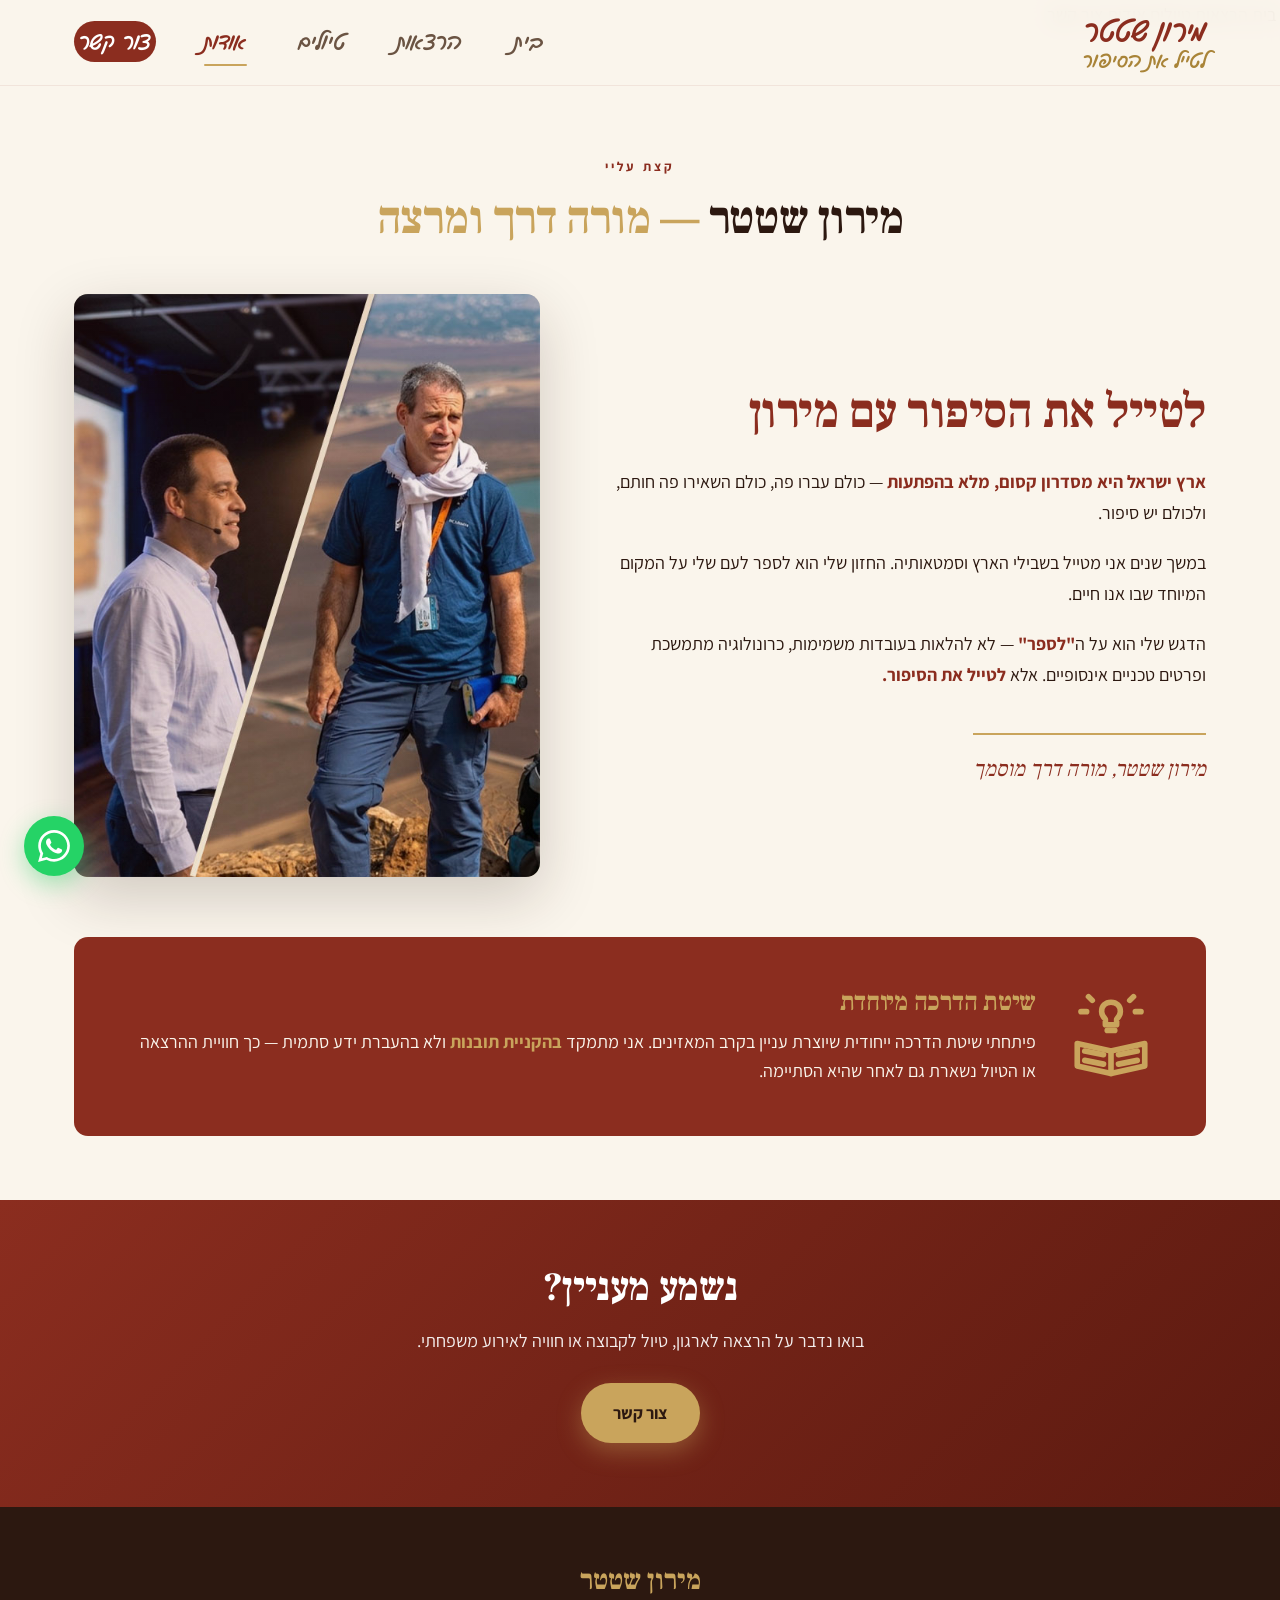
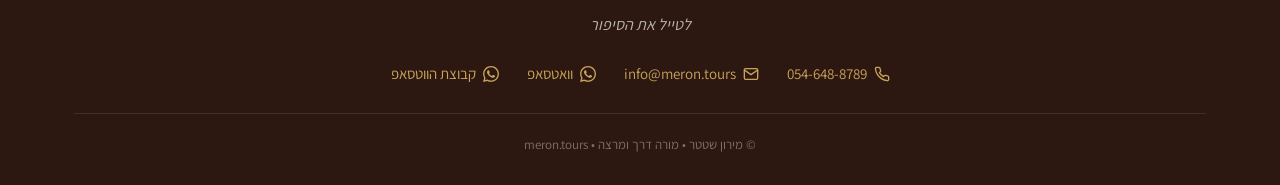
==== about.html @ 133c21ae "Release v2.0: add all new pages, assets and images New pages: about, lectures, tours (index + 5 cate" ====
<!doctype html>
<html lang="he" dir="rtl">
<head>
<meta charset="utf-8">
<meta name="viewport" content="width=device-width, initial-scale=1, viewport-fit=cover">
<meta name="description" content="מירון שטטר - מורה דרך מוסמך ומרצה. החזון: לטייל את הסיפור. הדגש על תובנות שנשארות איתכם הרבה אחרי שההרצאה או הטיול הסתיימו.">
<meta name="theme-color" content="#8B2D1F">
<link rel="icon" type="image/svg+xml" href="/images/favicon.svg">
<link rel="icon" type="image/png" sizes="96x96" href="/images/favicon-96x96.png">
<link rel="shortcut icon" href="/images/favicon.ico">
<title>אודות | מירון שטטר — לטייל את הסיפור</title>

<meta property="og:title" content="אודות מירון שטטר | מורה דרך ומרצה">
<meta property="og:description" content="מורה דרך מוסמך, מרצה ומספר סיפורים. שיטת הדרכה ייחודית שמתמקדת בתובנות ולא בהעברת ידע סתמית.">
<meta property="og:type" content="profile">
<meta property="og:url" content="https://meron.tours/about.html">
<meta property="og:image" content="https://meron.tours/images/hero-stage.jpg">
<meta property="og:locale" content="he_IL">

<link rel="preconnect" href="https://fonts.googleapis.com">
<link rel="preconnect" href="https://fonts.gstatic.com" crossorigin>
<link href="https://fonts.googleapis.com/css2?family=Assistant:wght@300;400;600;700;800&family=Frank+Ruhl+Libre:wght@400;500;700;900&display=swap" rel="stylesheet">
<link rel="stylesheet" href="/assets/site.css">
</head>
<body>

<header class="site-header">
  <div class="container">
    <a href="/index.html" class="brand">
      מירון שטטר
      <small>לטייל את הסיפור</small>
    </a>
    <nav class="main-nav" aria-label="ראשי">
      <ul>
        <li><a href="/index.html">בית</a></li>
        <li><a href="/lectures.html">הרצאות</a></li>
        <li><a href="/tours.html">טיולים</a></li>
        <li><a href="/about.html" class="active">אודות</a></li>
        <li><a href="index.html#contact" class="nav-cta">צור קשר</a></li>
      </ul>
    </nav>
    <button class="mobile-toggle" aria-label="תפריט" onclick="openMobileNav()">
      <svg viewBox="0 0 24 24" fill="none" stroke="currentColor" stroke-width="2.5"><path d="M3 6h18M3 12h18M3 18h18"/></svg>
    </button>
  </div>
</header>

<div class="mobile-nav" id="mobileNav">
  <button class="close-x" aria-label="סגור" onclick="closeMobileNav()">
    <svg viewBox="0 0 24 24" fill="none" stroke="currentColor" stroke-width="2.5"><path d="M6 6l12 12M18 6L6 18"/></svg>
  </button>
  <a href="/index.html" onclick="closeMobileNav()">בית</a>
  <a href="/lectures.html" onclick="closeMobileNav()">הרצאות</a>
  <a href="/tours.html" onclick="closeMobileNav()">טיולים</a>
  <a href="/about.html" class="active" onclick="closeMobileNav()">אודות</a>
  <a href="index.html#contact" onclick="closeMobileNav()">צור קשר</a>
</div>

<!-- Short hero -->
<!-- About -->
<section class="section about" style="padding-top:120px;">
  <div class="container">
    <div class="section-head reveal" style="margin-bottom:48px;">
      <span class="label">קצת עליי</span>
      <h1 style="font-size:clamp(30px,4.5vw,46px); margin:0;">מירון שטטר <span style="color:var(--gold);">— מורה דרך ומרצה</span></h1>
    </div>
    <div class="about-grid">
      <div class="about-content reveal">
        <h2>לטייל את הסיפור עם מירון</h2>
        <p>
          <strong>ארץ ישראל היא מסדרון קסום, מלא בהפתעות</strong> — כולם עברו פה, כולם השאירו פה חותם, ולכולם יש סיפור.
        </p>
        <p>
          במשך שנים אני מטייל בשבילי הארץ וסמטאותיה. החזון שלי הוא לספר לעם שלי על המקום המיוחד שבו אנו חיים.
        </p>
        <p>
          הדגש שלי הוא על ה<strong>"לספר"</strong> — לא להלאות בעובדות משמימות, כרונולוגיה מתמשכת ופרטים טכניים אינסופיים. אלא <strong>לטייל את הסיפור.</strong>
        </p>
        <span class="signature">מירון שטטר, מורה דרך מוסמך</span>
      </div>

      <div class="about-image-wrap reveal">
        <img src="/images/portrait.jpg" alt="מירון שטטר - מורה דרך מוסמך" loading="lazy">
      </div>
    </div>

    <div class="about-method reveal">
      <div class="num">
        <svg viewBox="0 0 24 24" width="90" height="90" fill="none" stroke="currentColor" stroke-width="1.5" stroke-linecap="round" stroke-linejoin="round">
          <path d="M12 3 C 10.5 3, 9.5 4, 9.5 5.5 C 9.5 6.5, 10 7, 10.5 7.5 L 10.5 9 L 13.5 9 L 13.5 7.5 C 14 7, 14.5 6.5, 14.5 5.5 C 14.5 4, 13.5 3, 12 3 z"/>
          <line x1="11" y1="10.5" x2="13" y2="10.5"/>
          <line x1="6" y1="1.5" x2="7" y2="2.5"/>
          <line x1="18" y1="1.5" x2="17" y2="2.5"/>
          <line x1="4" y1="5.5" x2="5.5" y2="5.5"/>
          <line x1="20" y1="5.5" x2="18.5" y2="5.5"/>
          <path d="M3 14 L12 16 L21 14 L21 20 L12 22 L3 20 z"/>
          <path d="M12 16 L12 22"/>
          <line x1="5" y1="16" x2="10" y2="17"/>
          <line x1="5" y1="18.5" x2="10" y2="19.5"/>
          <line x1="14" y1="17" x2="19" y2="16"/>
          <line x1="14" y1="19.5" x2="19" y2="18.5"/>
        </svg>
      </div>
      <div>
        <h3>שיטת הדרכה מיוחדת</h3>
        <p>פיתחתי שיטת הדרכה ייחודית שיוצרת עניין בקרב המאזינים. אני מתמקד <strong style="color: var(--gold);">בהקניית תובנות</strong> ולא בהעברת ידע סתמית — כך חוויית ההרצאה או הטיול נשארת גם לאחר שהיא הסתיימה.</p>
      </div>
    </div>
  </div>
</section>

<!-- CTA band -->
<section class="cat-cta-band">
  <div class="container">
    <h2>נשמע מעניין?</h2>
    <p>בואו נדבר על הרצאה לארגון, טיול לקבוצה או חוויה לאירוע משפחתי.</p>
    <a href="index.html#contact" class="btn btn-primary">צור קשר</a>
  </div>
</section>

<footer class="site-footer">
  <div class="container">
    <div class="footer-brand">מירון שטטר</div>
    <div class="footer-tagline">לטייל את הסיפור</div>
    <div class="footer-contact-row">
      <a href="tel:+972546488789"><svg viewBox="0 0 24 24" fill="none" stroke="currentColor" stroke-width="2" stroke-linecap="round" stroke-linejoin="round"><path d="M22 16.92v3a2 2 0 0 1-2.18 2 19.79 19.79 0 0 1-8.63-3.07 19.5 19.5 0 0 1-6-6 19.79 19.79 0 0 1-3.07-8.67A2 2 0 0 1 4.11 2h3a2 2 0 0 1 2 1.72 12.84 12.84 0 0 0 .7 2.81 2 2 0 0 1-.45 2.11L8.09 9.91a16 16 0 0 0 6 6l1.27-1.27a2 2 0 0 1 2.11-.45 12.84 12.84 0 0 0 2.81.7A2 2 0 0 1 22 16.92z"/></svg>054-648-8789</a>
      <a href="mailto:info@meron.tours"><svg viewBox="0 0 24 24" fill="none" stroke="currentColor" stroke-width="2" stroke-linecap="round" stroke-linejoin="round"><path d="M4 4h16c1.1 0 2 .9 2 2v12c0 1.1-.9 2-2 2H4c-1.1 0-2-.9-2-2V6c0-1.1.9-2 2-2z"/><path d="M22 6l-10 7L2 6"/></svg>info@meron.tours</a>
      <a href="https://wa.me/972546488789" target="_blank" rel="noopener"><svg viewBox="0 0 24 24" fill="currentColor"><path d="M.057 24l1.687-6.163c-1.041-1.804-1.588-3.849-1.587-5.946.003-6.556 5.338-11.891 11.893-11.891 3.181.001 6.167 1.24 8.413 3.488 2.245 2.248 3.481 5.236 3.48 8.414-.003 6.557-5.338 11.892-11.893 11.892-1.99-.001-3.951-.5-5.688-1.448L.057 24zm6.597-3.807c1.676.995 3.276 1.591 5.392 1.592 5.448 0 9.886-4.434 9.889-9.885.002-5.462-4.415-9.89-9.881-9.892-5.452 0-9.887 4.434-9.889 9.884-.001 2.225.651 3.891 1.746 5.634l-.999 3.648 3.742-.981zm11.387-5.464c-.074-.124-.272-.198-.57-.347-.297-.149-1.758-.868-2.031-.967-.272-.099-.47-.149-.669.149-.198.297-.768.967-.941 1.165-.173.198-.347.223-.644.074-.297-.149-1.255-.462-2.39-1.475-.883-.788-1.48-1.761-1.653-2.059-.173-.297-.018-.458.13-.606.134-.133.297-.347.446-.521.151-.172.2-.296.3-.495.099-.198.05-.372-.025-.521-.075-.148-.669-1.611-.916-2.206-.242-.579-.487-.501-.669-.51l-.57-.01c-.198 0-.52.074-.792.372s-1.04 1.016-1.04 2.479 1.065 2.876 1.213 3.074c.149.198 2.095 3.2 5.076 4.487.709.306 1.263.489 1.694.626.712.226 1.36.194 1.872.118.571-.085 1.758-.719 2.006-1.413.248-.695.248-1.29.173-1.414z"/></svg>וואטסאפ</a>
      <a href="https://chat.whatsapp.com/Le1DZuD92veIudZApJD2sp" target="_blank" rel="noopener"><svg viewBox="0 0 24 24" fill="currentColor"><path d="M.057 24l1.687-6.163c-1.041-1.804-1.588-3.849-1.587-5.946.003-6.556 5.338-11.891 11.893-11.891 3.181.001 6.167 1.24 8.413 3.488 2.245 2.248 3.481 5.236 3.48 8.414-.003 6.557-5.338 11.892-11.893 11.892-1.99-.001-3.951-.5-5.688-1.448L.057 24zm6.597-3.807c1.676.995 3.276 1.591 5.392 1.592 5.448 0 9.886-4.434 9.889-9.885.002-5.462-4.415-9.89-9.881-9.892-5.452 0-9.887 4.434-9.889 9.884-.001 2.225.651 3.891 1.746 5.634l-.999 3.648 3.742-.981zm11.387-5.464c-.074-.124-.272-.198-.57-.347-.297-.149-1.758-.868-2.031-.967-.272-.099-.47-.149-.669.149-.198.297-.768.967-.941 1.165-.173.198-.347.223-.644.074-.297-.149-1.255-.462-2.39-1.475-.883-.788-1.48-1.761-1.653-2.059-.173-.297-.018-.458.13-.606.134-.133.297-.347.446-.521.151-.172.2-.296.3-.495.099-.198.05-.372-.025-.521-.075-.148-.669-1.611-.916-2.206-.242-.579-.487-.501-.669-.51l-.57-.01c-.198 0-.52.074-.792.372s-1.04 1.016-1.04 2.479 1.065 2.876 1.213 3.074c.149.198 2.095 3.2 5.076 4.487.709.306 1.263.489 1.694.626.712.226 1.36.194 1.872.118.571-.085 1.758-.719 2.006-1.413.248-.695.248-1.29.173-1.414z"/></svg>קבוצת הווטסאפ</a>
    </div>
    <div class="footer-copy">
      © מירון שטטר • מורה דרך ומרצה • meron.tours
    </div>
  </div>
</footer>

<a href="https://wa.me/972546488789?text=%D7%94%D7%99%D7%99%20%D7%9E%D7%99%D7%A8%D7%95%D7%9F" class="whatsapp-float" target="_blank" rel="noopener" aria-label="פתח וואטסאפ">
  <svg viewBox="0 0 24 24"><path d="M.057 24l1.687-6.163c-1.041-1.804-1.588-3.849-1.587-5.946.003-6.556 5.338-11.891 11.893-11.891 3.181.001 6.167 1.24 8.413 3.488 2.245 2.248 3.481 5.236 3.48 8.414-.003 6.557-5.338 11.892-11.893 11.892-1.99-.001-3.951-.5-5.688-1.448L.057 24zm6.597-3.807c1.676.995 3.276 1.591 5.392 1.592 5.448 0 9.886-4.434 9.889-9.885.002-5.462-4.415-9.89-9.881-9.892-5.452 0-9.887 4.434-9.889 9.884-.001 2.225.651 3.891 1.746 5.634l-.999 3.648 3.742-.981zm11.387-5.464c-.074-.124-.272-.198-.57-.347-.297-.149-1.758-.868-2.031-.967-.272-.099-.47-.149-.669.149-.198.297-.768.967-.941 1.165-.173.198-.347.223-.644.074-.297-.149-1.255-.462-2.39-1.475-.883-.788-1.48-1.761-1.653-2.059-.173-.297-.018-.458.13-.606.134-.133.297-.347.446-.521.151-.172.2-.296.3-.495.099-.198.05-.372-.025-.521-.075-.148-.669-1.611-.916-2.206-.242-.579-.487-.501-.669-.51l-.57-.01c-.198 0-.52.074-.792.372s-1.04 1.016-1.04 2.479 1.065 2.876 1.213 3.074c.149.198 2.095 3.2 5.076 4.487.709.306 1.263.489 1.694.626.712.226 1.36.194 1.872.118.571-.085 1.758-.719 2.006-1.413.248-.695.248-1.29.173-1.414z"/></svg>
</a>

<script src="/assets/site.js"></script>
</body>
</html>
---- assets/site.css ----
/* ============================================================
   Meron Tours — Shared site styles
   ============================================================ */

@font-face {
  font-family: 'Gveret Levin AlefAlefAlef';
  font-style: normal;
  font-weight: 400;
  font-display: swap;
  src: url('/fonts/gveret-levin-hebrew.woff2') format('woff2');
  unicode-range: U+0307-0308, U+0590-05FF, U+200C-2010, U+20AA, U+25CC, U+FB1D-FB4F;
}
@font-face {
  font-family: 'Gveret Levin AlefAlefAlef';
  font-style: normal;
  font-weight: 400;
  font-display: swap;
  src: url('/fonts/gveret-levin-latin.woff2') format('woff2');
  unicode-range: U+0000-00FF, U+0131, U+0152-0153, U+02BB-02BC, U+02C6, U+02DA, U+02DC, U+0304, U+0308, U+0329, U+2000-206F, U+20AC, U+2122, U+2191, U+2193, U+2212, U+2215, U+FEFF, U+FFFD;
}

/* ---------- Reset & Base ---------- */
*,*::before,*::after { box-sizing: border-box; margin: 0; padding: 0; }
html { scroll-behavior: smooth; -webkit-text-size-adjust: 100%; }
img { max-width: 100%; height: auto; display: block; }
button { font: inherit; cursor: pointer; border: none; background: none; }
a { color: inherit; text-decoration: none; }

:root {
  --cream: #FAF5EC;
  --cream-2: #F2E9D4;
  --parchment: #E8DCC0;
  --wine: #8B2D1F;
  --wine-dark: #5C1A10;
  --gold: #C9A45C;
  --gold-dark: #A98438;
  --ink: #2C1810;
  --ink-soft: #6B5443;
  --sage: #6B7E5A;
  --shadow-sm: 0 2px 10px rgba(44, 24, 16, 0.08);
  --shadow-md: 0 8px 30px rgba(44, 24, 16, 0.12);
  --shadow-lg: 0 20px 60px rgba(44, 24, 16, 0.20);
  --radius: 14px;
  --radius-sm: 8px;
  --container: 1180px;
}

body {
  font-family: 'Assistant', -apple-system, BlinkMacSystemFont, 'Segoe UI', sans-serif;
  font-size: 18px;
  line-height: 1.65;
  color: var(--ink);
  background: var(--cream);
  font-weight: 400;
  overflow-x: hidden;
}

h1, h2, h3, h4 {
  font-family: 'Frank Ruhl Libre', Georgia, serif;
  line-height: 1.2;
  color: var(--ink);
  font-weight: 700;
  letter-spacing: -0.01em;
}

.container { max-width: var(--container); margin: 0 auto; padding: 0 24px; }

/* ---------- Header / Nav ---------- */
header.site-header {
  position: fixed; top: 0; right: 0; left: 0; z-index: 100;
  background: rgba(250, 245, 236, 0.92);
  backdrop-filter: blur(10px);
  -webkit-backdrop-filter: blur(10px);
  border-bottom: 1px solid rgba(139, 45, 31, 0.08);
  transition: padding 0.25s ease;
}
header.site-header .container {
  display: flex; align-items: center; justify-content: space-between;
  padding-top: 14px; padding-bottom: 14px;
}
.brand {
  font-family: 'Gveret Levin AlefAlefAlef', 'Frank Ruhl Libre', serif;
  font-weight: 400;
  font-size: 30px;
  color: var(--wine);
  letter-spacing: 0;
  line-height: 1.1;
}
.brand small {
  display: block;
  font-family: 'Gveret Levin AlefAlefAlef', 'Assistant', sans-serif;
  font-size: 20px; font-weight: 400; color: var(--gold-dark);
  letter-spacing: 0.02em; margin-top: 2px;
}
nav.main-nav ul { list-style: none; display: flex; gap: 44px; align-items: center; }
nav.main-nav a {
  font-family: 'Gveret Levin AlefAlefAlef', 'Frank Ruhl Libre', serif;
  font-size: 22px;
  font-weight: 400;
  color: var(--ink-soft);
  transition: color 0.2s;
  position: relative;
  padding: 6px 4px;
  letter-spacing: 0.01em;
}
nav.main-nav a:hover { color: var(--wine); }
nav.main-nav a.active {
  color: var(--wine);
}
nav.main-nav a.active::after {
  content: '';
  position: absolute;
  bottom: -4px; right: 4px; left: 4px;
  height: 2px;
  background: var(--gold);
  border-radius: 2px;
}
.nav-cta {
  background: var(--wine); color: #fff !important;
  padding: 12px 32px; border-radius: 100px;
  font-size: 18px;
  font-family: 'Gveret Levin AlefAlefAlef', 'Frank Ruhl Libre', serif;
  font-weight: 400;
  transition: background 0.2s, transform 0.2s;
}
.nav-cta:hover { background: var(--wine-dark); transform: translateY(-1px); }
.nav-cta::after { display: none !important; }
.mobile-toggle { display: none; }

/* ---------- Hero ---------- */
.hero {
  position: relative;
  min-height: 100vh;
  display: flex; align-items: center;
  padding: 120px 0 60px;
  background:
    linear-gradient(135deg, rgba(44, 24, 16, 0.85) 0%, rgba(139, 45, 31, 0.65) 100%),
    url('/images/hero-stage.jpg') center/cover no-repeat;
  color: #fff;
  overflow: hidden;
}
.hero.hero-short { min-height: 60vh; padding: 140px 0 70px; }
.hero.hero-medium { min-height: 72vh; padding: 130px 0 60px; }
.hero::after {
  content: '';
  position: absolute; inset: 0;
  background: linear-gradient(to top, var(--cream) 0%, transparent 18%);
  pointer-events: none;
}
.hero .container { position: relative; z-index: 2; max-width: 920px; }
.hero .eyebrow {
  display: inline-block;
  font-size: 14px; font-weight: 600;
  letter-spacing: 0.18em; text-transform: none;
  color: var(--gold);
  padding: 8px 18px;
  border: 1px solid rgba(201, 164, 92, 0.5);
  border-radius: 100px;
  margin-bottom: 28px;
  background: rgba(0, 0, 0, 0.2);
}
.hero h1 {
  font-size: clamp(36px, 6vw, 68px);
  color: #fff;
  margin-bottom: 24px;
  line-height: 1.05;
  text-shadow: 0 2px 30px rgba(0, 0, 0, 0.3);
}
.hero h1 .accent { color: var(--gold); display: block; font-style: italic; font-weight: 500; }
.hero .lead {
  font-size: clamp(18px, 2vw, 22px);
  font-weight: 400; max-width: 720px;
  margin-bottom: 36px; color: rgba(255, 255, 255, 0.92);
  line-height: 1.55;
}
.hero-ctas { display: flex; gap: 14px; flex-wrap: wrap; }

/* ---------- Buttons ---------- */
.btn {
  display: inline-flex; align-items: center; gap: 10px;
  padding: 16px 32px; border-radius: 100px;
  font-size: 17px; font-weight: 700;
  transition: transform 0.2s, box-shadow 0.2s, background 0.2s;
  cursor: pointer; white-space: nowrap;
}
.btn-primary {
  background: var(--gold); color: var(--ink);
  box-shadow: 0 8px 24px rgba(201, 164, 92, 0.4);
}
.btn-primary:hover { background: #d4af66; transform: translateY(-2px); box-shadow: 0 12px 30px rgba(201, 164, 92, 0.55); }
.btn-whatsapp {
  background: #25D366; color: #fff;
  box-shadow: 0 8px 24px rgba(37, 211, 102, 0.35);
}
.btn-whatsapp:hover { background: #1FAB50; transform: translateY(-2px); }
.btn-ghost {
  background: transparent; color: #fff; border: 1.5px solid rgba(255, 255, 255, 0.5);
}
.btn-ghost:hover { background: rgba(255, 255, 255, 0.1); border-color: #fff; }
.btn-dark { background: var(--wine); color: #fff; }
.btn-dark:hover { background: var(--wine-dark); transform: translateY(-2px); }
.btn svg { width: 22px; height: 22px; }

/* ---------- Motto strip ---------- */
.motto {
  background: var(--ink);
  color: var(--cream);
  padding: 70px 0;
  text-align: center;
  position: relative;
}
.motto-quote {
  position: relative;
  display: inline-block;
  max-width: 800px;
  padding: 0 40px;
}
.motto-quote::before, .motto-quote::after {
  content: '״';
  position: absolute;
  font-family: 'Frank Ruhl Libre', serif;
  color: var(--gold);
  font-size: clamp(48px, 6vw, 78px);
  line-height: 1;
  opacity: 0.55;
}
.motto-quote::before { top: -18px; right: -4px; }
.motto-quote::after  { bottom: -32px; left: -4px; }
.motto p {
  font-family: 'Gveret Levin AlefAlefAlef', 'Frank Ruhl Libre', serif;
  font-size: clamp(26px, 3.5vw, 42px);
  font-weight: 400; font-style: normal;
  letter-spacing: 0.01em;
  line-height: 1.45;
  margin: 0;
}
.motto p strong { color: var(--gold); font-weight: 400; }

/* ---------- Section base ---------- */
.section { padding: 64px 0; position: relative; }
.section-head { text-align: center; margin-bottom: 40px; max-width: 760px; margin-inline: auto; }
.section-head .label {
  font-size: 13px; font-weight: 700; letter-spacing: 0.25em;
  color: var(--wine); margin-bottom: 14px; display: inline-block;
}
.section-head h2 {
  font-size: clamp(32px, 4.5vw, 52px);
  margin-bottom: 18px;
}
.section-head p {
  font-size: 19px; color: var(--ink-soft);
  line-height: 1.6;
}

/* ---------- Service entry cards (home page) ---------- */
.service-entries { background: linear-gradient(180deg, var(--cream) 0%, var(--cream-2) 100%); }
.service-grid {
  display: grid; grid-template-columns: repeat(2, 1fr); gap: 32px;
}
.service-card {
  background: #fff;
  border-radius: var(--radius);
  box-shadow: var(--shadow-md);
  border: 1px solid rgba(201, 164, 92, 0.25);
  overflow: hidden;
  display: flex; flex-direction: column;
  transition: transform 0.25s, box-shadow 0.25s;
  position: relative;
}
.service-card:hover { transform: translateY(-4px); box-shadow: var(--shadow-lg); }
.service-card .service-image {
  height: 240px;
  background-size: cover;
  background-position: center;
  position: relative;
}
.service-card .service-image::after {
  content: '';
  position: absolute; inset: 0;
  background: linear-gradient(to top, rgba(44, 24, 16, 0.55) 0%, transparent 50%);
}
.service-card .service-image .service-tag {
  position: absolute; top: 18px; right: 18px;
  background: var(--wine); color: var(--gold);
  font-size: 12px; font-weight: 700; letter-spacing: 0.2em;
  padding: 7px 16px; border-radius: 100px;
  z-index: 1;
}
.service-card .service-body {
  padding: 32px;
  display: flex; flex-direction: column;
  flex-grow: 1;
}
.service-card h3 {
  font-size: 30px;
  color: var(--wine);
  margin-bottom: 12px;
}
.service-card .service-desc {
  font-size: 17px;
  color: var(--ink-soft);
  line-height: 1.6;
  margin-bottom: 22px;
  flex-grow: 1;
}
.service-card .service-features {
  list-style: none;
  margin-bottom: 28px;
  padding: 0;
}
.service-card .service-features li {
  font-size: 15px;
  color: var(--ink);
  padding: 6px 0 6px 0;
  padding-inline-start: 24px;
  position: relative;
}
.service-card .service-features li::before {
  content: '';
  position: absolute; right: 0; top: 14px;
  width: 8px; height: 8px;
  background: var(--gold);
  border-radius: 50%;
}
.service-card .service-cta {
  align-self: flex-start;
}

/* ---------- Clients logos (auto-scrolling marquee) ---------- */
.clients { background: var(--cream); }
.clients .section-head h2 { font-size: clamp(26px, 3.5vw, 38px); }
.clients-marquee {
  position: relative;
  overflow: hidden;
  width: 100%;
  direction: ltr; /* force LTR so the track is left-aligned; translateX(-33%) works correctly in all browsers */
  /* Soft fade at both edges */
  -webkit-mask-image: linear-gradient(to right, transparent 0%, #000 8%, #000 92%, transparent 100%);
          mask-image: linear-gradient(to right, transparent 0%, #000 8%, #000 92%, transparent 100%);
}
.clients-track {
  display: flex;
  width: max-content;
  animation: clients-scroll 50s linear infinite;
  will-change: transform;
}
.clients-marquee:hover .clients-track {
  animation-play-state: paused;
}
.clients-track .client {
  flex: 0 0 auto;
  width: 180px;
  height: 100px;
  margin-inline-end: 28px;  /* margin instead of flex gap = exact 50% loop */
  background: #fff;
  border-radius: var(--radius-sm);
  border: 1px solid rgba(201, 164, 92, 0.15);
  display: flex; align-items: center; justify-content: center;
  padding: 18px 22px;
  transition: transform 0.2s, box-shadow 0.2s;
}
.clients-track .client:hover {
  transform: translateY(-2px);
  box-shadow: var(--shadow-sm);
}
.clients-track .client img {
  height: 56px;          /* explicit height — some SVGs have no intrinsic dimensions */
  width: auto;
  max-width: 100%;
  object-fit: contain;
  filter: grayscale(0.6) opacity(0.85);
  transition: filter 0.2s;
}
.clients-track .client:hover img {
  filter: grayscale(0) opacity(1);
}
@keyframes clients-scroll {
  from { transform: translateX(0); }
  to   { transform: translateX(-50%); }
}

/* ---------- Category Hub (tours.html) ---------- */
.category-grid {
  display: grid;
  grid-template-columns: repeat(auto-fit, minmax(260px, 1fr));
  gap: 24px;
}
.category-card {
  background: #fff;
  border-radius: var(--radius);
  padding: 32px 28px;
  border: 1px solid rgba(139, 45, 31, 0.1);
  box-shadow: var(--shadow-sm);
  transition: transform 0.25s, box-shadow 0.25s;
  position: relative;
  display: flex; flex-direction: column;
  overflow: hidden;
}

/* Featured ribbon (for the "מיוחדים" card) */
.category-card.is-featured {
  border-color: rgba(201, 164, 92, 0.4);
}
.category-card.is-featured::after {
  content: 'המיוחדים';
  position: absolute;
  top: 18px;
  /* In RTL, "left" in CSS is the leading edge — the visual right side */
  left: -42px;
  transform: rotate(-45deg);
  transform-origin: center;
  width: 160px;
  background: linear-gradient(135deg, var(--gold) 0%, var(--gold-dark) 100%);
  color: var(--ink);
  text-align: center;
  font-size: 13px;
  font-weight: 800;
  letter-spacing: 0.08em;
  padding: 6px 0;
  box-shadow: 0 2px 6px rgba(44, 24, 16, 0.18);
  pointer-events: none;
  z-index: 2;
}
.category-card:hover { transform: translateY(-4px); box-shadow: var(--shadow-md); }
.category-card::before {
  content: ''; position: absolute; top: 0; right: 0;
  width: 6px; height: 100%;
  background: var(--gold);
}
.category-card .icon-circle {
  width: 64px; height: 64px;
  border-radius: 50%;
  background: linear-gradient(135deg, var(--wine), var(--wine-dark));
  display: flex; align-items: center; justify-content: center;
  margin-bottom: 22px;
  color: var(--gold);
}
.category-card .icon-circle svg {
  width: 32px; height: 32px;
  stroke: currentColor; fill: none;
  stroke-width: 1.8;
  stroke-linecap: round; stroke-linejoin: round;
}
.category-card h3 {
  font-size: 24px;
  color: var(--wine);
  margin-bottom: 10px;
}
.category-card p {
  font-size: 16px;
  color: var(--ink-soft);
  line-height: 1.6;
  margin-bottom: 18px;
  flex-grow: 1;
}
.category-card .card-link {
  font-size: 15px;
  font-weight: 700;
  color: var(--wine);
  display: inline-flex; align-items: center; gap: 6px;
}
.category-card .card-link::after {
  content: '←';
  transition: transform 0.2s;
}
.category-card:hover .card-link::after {
  transform: translateX(-4px);
}

/* ---------- Featured Lecture (Megilot) ---------- */
.featured-lecture {
  background: linear-gradient(180deg, var(--cream) 0%, var(--cream-2) 100%);
  position: relative;
}
.featured-lecture::before {
  content: ''; position: absolute; top: 0; right: 0; left: 0;
  height: 1px; background: linear-gradient(90deg, transparent, var(--gold), transparent);
}
.lecture-card {
  background: #fff;
  border-radius: var(--radius);
  box-shadow: var(--shadow-md);
  overflow: hidden;
  border: 1px solid rgba(201, 164, 92, 0.25);
}
.lecture-header {
  padding: 50px 50px 30px;
  border-bottom: 1px solid var(--parchment);
  position: relative;
}
.lecture-tag {
  display: inline-block;
  background: var(--wine); color: var(--gold);
  font-size: 12px; font-weight: 700; letter-spacing: 0.2em;
  padding: 7px 16px; border-radius: 100px;
  margin-bottom: 22px;
}
.lecture-card h3 {
  font-size: clamp(28px, 4vw, 44px);
  color: var(--wine);
  margin-bottom: 14px;
  line-height: 1.15;
}
.lecture-tagline {
  font-size: 19px; color: var(--ink-soft);
  font-style: italic;
  max-width: 620px;
}
.lecture-body {
  padding: 40px 50px 50px;
  display: grid; grid-template-columns: 1fr 1fr; gap: 50px;
}
.lecture-body h4 {
  font-size: 22px; color: var(--wine); margin-bottom: 14px;
  display: flex; align-items: center; gap: 10px;
}
.lecture-body h4::before {
  content: ''; width: 6px; height: 6px; border-radius: 50%;
  background: var(--gold);
}
.lecture-story p { margin-bottom: 14px; font-size: 17px; line-height: 1.7; }
.lecture-story p strong { color: var(--wine); font-weight: 700; }
.questions-list { list-style: none; }
.questions-list li {
  padding: 14px 0 14px 0; padding-inline-start: 32px;
  position: relative; font-size: 17px; line-height: 1.5;
  border-bottom: 1px dashed var(--parchment);
}
.questions-list li:last-child { border: none; }
.questions-list li::before {
  content: '?';
  position: absolute; right: 0; top: 14px;
  width: 24px; height: 24px;
  background: var(--gold); color: var(--ink);
  border-radius: 50%;
  display: flex; align-items: center; justify-content: center;
  font-weight: 800; font-size: 14px;
}
.lecture-meta {
  background: var(--parchment);
  padding: 30px 50px;
  display: grid; grid-template-columns: repeat(3, 1fr); gap: 30px;
  border-top: 1px solid rgba(201, 164, 92, 0.3);
}
.meta-item { text-align: center; }
.meta-item .icon {
  width: 44px; height: 44px;
  background: var(--wine); border-radius: 50%;
  display: inline-flex; align-items: center; justify-content: center;
  margin-bottom: 10px;
}
.meta-item .icon svg { width: 20px; height: 20px; stroke: var(--gold); fill: none; stroke-width: 2; }
.meta-item .label-sm { font-size: 12px; color: var(--ink-soft); font-weight: 700; letter-spacing: 0.1em; }
.meta-item .value { font-size: 16px; font-weight: 700; color: var(--ink); margin-top: 4px; line-height: 1.3; }
.lecture-cta {
  text-align: center; padding: 40px 50px;
  background: linear-gradient(135deg, var(--wine) 0%, var(--wine-dark) 100%);
  color: #fff;
}
.lecture-cta p { font-size: 20px; margin-bottom: 18px; font-weight: 500; }

/* ---------- Other Lectures ---------- */
.other-lectures { background: var(--cream-2); }
.lectures-grid {
  display: grid; grid-template-columns: repeat(2, 1fr); gap: 28px;
}
.mini-lecture {
  background: #fff; border-radius: var(--radius);
  padding: 36px;
  border: 1px solid rgba(139, 45, 31, 0.1);
  box-shadow: var(--shadow-sm);
  transition: transform 0.25s, box-shadow 0.25s;
  position: relative; overflow: hidden;
}
.mini-lecture:hover { transform: translateY(-4px); box-shadow: var(--shadow-md); }
.mini-lecture::before {
  content: ''; position: absolute; top: 0; right: 0;
  width: 6px; height: 100%;
  background: var(--gold);
}
.mini-lecture .icon-circle {
  width: 58px; height: 58px;
  border-radius: 50%;
  background: linear-gradient(135deg, var(--wine), var(--wine-dark));
  display: flex; align-items: center; justify-content: center;
  margin-bottom: 20px;
  color: var(--gold);
}
.mini-lecture .icon-circle svg {
  width: 30px; height: 30px;
  stroke: currentColor; fill: none;
  stroke-width: 1.8;
  stroke-linecap: round; stroke-linejoin: round;
}
.mini-lecture h3 {
  font-size: 24px; color: var(--wine);
  margin-bottom: 12px;
  line-height: 1.3;
}
.mini-lecture p { font-size: 16px; color: var(--ink-soft); line-height: 1.6; }
.mini-lecture .tag-small {
  display: inline-block; font-size: 12px; font-weight: 700;
  color: var(--sage); margin-top: 16px;
  letter-spacing: 0.05em;
}

/* ---------- About ---------- */
.about {
  background: var(--cream);
  position: relative;
}
.about-grid {
  display: grid; grid-template-columns: 1.3fr 1fr;
  gap: 60px; align-items: center;
}
.about-content h2 {
  font-size: clamp(32px, 4.5vw, 48px);
  margin-bottom: 24px;
  color: var(--wine);
}
.about-content p {
  font-size: 18px; line-height: 1.75;
  margin-bottom: 18px; color: var(--ink);
}
.about-content p strong { color: var(--wine); }
.about-content .signature {
  font-family: 'Frank Ruhl Libre', serif;
  font-style: italic; font-size: 22px;
  color: var(--wine); margin-top: 24px;
  display: inline-block;
  padding-top: 16px; border-top: 2px solid var(--gold);
}
.about-image-wrap {
  position: relative;
  border-radius: var(--radius);
  overflow: hidden;
  box-shadow: var(--shadow-lg);
  aspect-ratio: 4 / 5;
  background: var(--parchment);
}
.about-image-wrap img {
  width: 100%;
  height: 100%;
  object-fit: cover;
  display: block;
}
.about-image-wrap::before {
  content: '';
  position: absolute; inset: 0;
  background: linear-gradient(135deg, rgba(139, 45, 31, 0.15), transparent);
  z-index: 1;
  pointer-events: none;
}
.about-image-wrap::after {
  content: ''; position: absolute; inset: 0;
  border: 6px solid var(--gold);
  border-radius: var(--radius);
  pointer-events: none;
  transform: translate(12px, 12px);
  z-index: -1;
}
.about-method {
  margin-top: 60px;
  background: var(--wine); color: var(--cream);
  padding: 50px;
  border-radius: var(--radius);
  position: relative;
  display: grid; grid-template-columns: auto 1fr; gap: 30px; align-items: center;
}
.about-method .num {
  color: var(--gold);
  display: flex; align-items: center; justify-content: center;
  flex-shrink: 0;
}
.about-method h3 { color: var(--gold); margin-bottom: 10px; font-size: 26px; }
.about-method p { font-size: 18px; line-height: 1.6; }

/* ---------- Testimonials ---------- */
.testimonials { background: var(--ink); color: var(--cream); }
.testimonials .section-head h2 { color: var(--cream); }
.testimonials .section-head .label { color: var(--gold); }
.testimonials .section-head p { color: rgba(250, 245, 236, 0.75); }
.testimonial-grid {
  display: grid; grid-template-columns: repeat(2, 1fr); gap: 28px;
}
.testimonial {
  background: rgba(250, 245, 236, 0.10);
  border: 1px solid rgba(201, 164, 92, 0.2);
  border-radius: var(--radius);
  padding: 64px 36px 40px;
  position: relative;
  overflow: hidden;
}
.testimonial::before {
  content: '״'; position: absolute;
  top: 4px; right: 20px;
  font-family: 'Frank Ruhl Libre', serif;
  font-size: 86px; color: var(--gold); line-height: 1;
}
.testimonial::after {
  content: '״'; position: absolute;
  bottom: -38px; left: 20px;
  font-family: 'Frank Ruhl Libre', serif;
  font-size: 86px; color: var(--gold); line-height: 1;
  opacity: 0.45;
}
.testimonial p {
  font-size: 17px; line-height: 1.7;
  margin-bottom: 16px;
  font-family: 'Frank Ruhl Libre', serif;
  font-style: italic;
}
.testimonial .author {
  font-family: 'Assistant', sans-serif;
  font-style: normal;
  font-size: 15px; font-weight: 700;
  color: var(--gold);
  letter-spacing: 0.05em;
}
.testimonial .author::before { content: '— '; }

/* ---------- Featured Tours Grid (tours/featured.html) ---------- */
.featured-tours { background: var(--cream-2); }
.featured-grid {
  display: grid;
  grid-template-columns: repeat(3, 1fr);
  gap: 28px;
}
.tour-card {
  background: #fff;
  border-radius: var(--radius);
  box-shadow: var(--shadow-sm);
  border: 1px solid rgba(201, 164, 92, 0.2);
  overflow: hidden;
  display: flex; flex-direction: column;
  transition: transform 0.25s, box-shadow 0.25s;
  position: relative;
}
.tour-card:hover { transform: translateY(-4px); box-shadow: var(--shadow-md); }
.tour-card .tour-image {
  height: 200px;
  background: linear-gradient(135deg, var(--wine) 0%, var(--wine-dark) 100%);
  position: relative;
  display: flex; align-items: center; justify-content: center;
  overflow: hidden;
}
.tour-card .tour-image .placeholder-icon {
  width: 70px; height: 70px;
  color: rgba(201, 164, 92, 0.5);
}
.tour-card .tour-image .placeholder-icon svg {
  width: 100%; height: 100%;
  stroke: currentColor; fill: none; stroke-width: 1.4;
}
.tour-card .tour-image img {
  width: 100%; height: 100%; object-fit: cover;
}
.tour-card .tour-image::after {
  content: '';
  position: absolute; inset: 0;
  background: linear-gradient(to top, rgba(44, 24, 16, 0.35) 0%, transparent 50%);
}
.tour-card .tour-body {
  padding: 26px 26px 24px;
  display: flex; flex-direction: column;
  flex-grow: 1;
}
.tour-card .tour-location {
  display: inline-flex; align-items: center; gap: 6px;
  font-size: 13px;
  color: var(--gold-dark);
  font-weight: 700;
  letter-spacing: 0.05em;
  margin-bottom: 10px;
}
.tour-card .tour-location svg {
  width: 14px; height: 14px;
  stroke: currentColor; fill: none; stroke-width: 2;
}
.tour-card h3 {
  font-size: 22px;
  color: var(--wine);
  line-height: 1.25;
  margin-bottom: 14px;
}
.tour-card .tour-hook {
  font-size: 15px;
  color: var(--ink-soft);
  line-height: 1.55;
  margin-bottom: 18px;
  flex-grow: 1;
}
.tour-card .tour-hook strong { color: var(--wine); font-weight: 600; }
.tour-card .tour-cta {
  align-self: flex-start;
  font-size: 14px;
  font-weight: 700;
  color: var(--wine);
  display: inline-flex; align-items: center; gap: 6px;
  padding-top: 12px;
  border-top: 1px solid var(--parchment);
  width: 100%;
}
.tour-card .tour-cta::after {
  content: '←';
  margin-right: auto;
  transition: transform 0.2s;
}
.tour-card:hover .tour-cta::after {
  transform: translateX(-4px);
}

@media (max-width: 1024px) {
  .featured-grid { grid-template-columns: repeat(2, 1fr); }
}
@media (max-width: 640px) {
  .featured-grid { grid-template-columns: 1fr; }
}

/* ---------- Category page (tours/*.html) ---------- */
.cat-intro { background: var(--cream); }
.cat-intro-grid {
  display: grid; grid-template-columns: 1.2fr 1fr; gap: 50px; align-items: center;
}
.cat-intro h2 {
  font-size: clamp(30px, 4vw, 44px);
  color: var(--wine);
  margin-bottom: 18px;
}
.cat-intro p {
  font-size: 18px; line-height: 1.75;
  margin-bottom: 16px; color: var(--ink);
}
.cat-intro p strong { color: var(--wine); }
.cat-intro-image {
  border-radius: var(--radius);
  overflow: hidden;
  aspect-ratio: 4 / 3;
  background: var(--parchment);
  box-shadow: var(--shadow-md);
}
.cat-intro-image img {
  width: 100%; height: 100%; object-fit: cover;
}

.cat-examples { background: var(--cream-2); }
.examples-grid {
  display: grid; grid-template-columns: repeat(auto-fit, minmax(280px, 1fr)); gap: 24px;
}
.example-item {
  background: #fff;
  border-radius: var(--radius);
  padding: 28px;
  border: 1px solid rgba(139, 45, 31, 0.1);
  box-shadow: var(--shadow-sm);
}
.example-item h4 {
  font-size: 20px;
  color: var(--wine);
  margin-bottom: 12px;
}
.example-item p {
  font-size: 16px;
  color: var(--ink-soft);
  line-height: 1.6;
}

.cat-cta-band {
  background: linear-gradient(135deg, var(--wine) 0%, var(--wine-dark) 100%);
  color: #fff;
  padding: 64px 0;
  text-align: center;
}
.cat-cta-band h2 { color: #fff; font-size: clamp(28px, 4vw, 40px); margin-bottom: 14px; }
.cat-cta-band p { font-size: 18px; opacity: 0.92; margin-bottom: 28px; max-width: 600px; margin-inline: auto; }

/* ---------- Category Pages — New Design (options + gallery) ---------- */
.cat-options { background: var(--cream); }
.cat-options-head { text-align: center; margin-bottom: 48px; }
.cat-options-head h2 {
  font-family: 'Frank Ruhl Libre', serif;
  font-size: clamp(26px, 4vw, 40px);
  color: var(--ink); margin-bottom: 12px;
}
.cat-options-head p {
  font-size: 18px; color: var(--ink-soft); max-width: 680px; margin-inline: auto; line-height: 1.65;
}
.options-grid {
  display: grid; grid-template-columns: repeat(3, 1fr); gap: 24px; margin-bottom: 40px;
}
.option-card {
  background: #fff; border-radius: var(--radius);
  padding: 32px 28px;
  border: 1px solid var(--parchment);
  box-shadow: var(--shadow-sm);
}
.option-card h3 {
  font-family: 'Frank Ruhl Libre', serif;
  font-size: 21px; color: var(--wine); margin-bottom: 10px;
}
.option-card p { font-size: 16px; color: var(--ink-soft); line-height: 1.6; }
.cat-approach {
  max-width: 760px; margin: 0 auto;
  padding: 36px 40px;
  background: var(--cream-2);
  border-radius: var(--radius);
  border: 1px solid var(--parchment);
  text-align: center;
}
.cat-approach p {
  font-size: 17px; line-height: 1.75; color: var(--ink-soft); margin-bottom: 10px;
}
.cat-approach p:last-child { margin-bottom: 0; }

/* Gallery */
.cat-gallery { background: var(--ink); overflow: hidden; }
.gallery-grid {
  display: grid; grid-template-columns: repeat(3, 1fr); gap: 4px;
}
.gallery-grid-item { overflow: hidden; aspect-ratio: 4/3; }
.gallery-grid-item img {
  width: 100%; height: 100%; object-fit: cover; display: block;
  transition: transform 0.5s ease;
}
.gallery-grid-item:hover img { transform: scale(1.06); }

/* ---------- Contact ---------- */
.contact {
  background: linear-gradient(180deg, var(--cream) 0%, var(--cream-2) 100%);
  position: relative;
}
.contact-grid {
  display: grid; grid-template-columns: 1fr 1fr; gap: 50px;
  background: #fff;
  border-radius: var(--radius);
  box-shadow: var(--shadow-md);
  overflow: hidden;
  border: 1px solid rgba(201, 164, 92, 0.25);
}
.contact-info {
  padding: 50px;
  background: linear-gradient(135deg, var(--wine) 0%, var(--wine-dark) 100%);
  color: var(--cream);
  position: relative;
}
.contact-info h2 { color: #fff; font-size: 36px; margin-bottom: 14px; }
.contact-info > p { font-size: 17px; opacity: 0.9; margin-bottom: 36px; }
.contact-item {
  display: flex; align-items: center; gap: 16px;
  padding: 16px 0;
  border-bottom: 1px solid rgba(201, 164, 92, 0.25);
}
.contact-item:last-child { border-bottom: none; }
.contact-item .ci-icon {
  width: 44px; height: 44px; flex-shrink: 0;
  background: var(--gold); border-radius: 50%;
  display: flex; align-items: center; justify-content: center;
}
.contact-item .ci-icon svg { width: 20px; height: 20px; stroke: var(--wine); fill: none; stroke-width: 2; }
.contact-item .ci-label { font-size: 12px; color: rgba(255,255,255,0.7); letter-spacing: 0.1em; font-weight: 600; }
.contact-item a, .contact-item span { font-size: 18px; font-weight: 600; color: #fff; display: block; }
.contact-item a:hover { color: var(--gold); }

.contact-form { padding: 50px; }
.contact-form h3 { font-size: 26px; color: var(--wine); margin-bottom: 8px; }
.contact-form .form-sub { color: var(--ink-soft); font-size: 16px; margin-bottom: 26px; }
.form-row { display: grid; grid-template-columns: 1fr 1fr; gap: 14px; margin-bottom: 14px; }
.form-group { margin-bottom: 14px; }
.form-group label {
  display: block; font-size: 13px; font-weight: 700;
  color: var(--ink-soft); margin-bottom: 6px;
  letter-spacing: 0.03em;
}
.form-group input,
.form-group select,
.form-group textarea {
  width: 100%; padding: 13px 16px;
  border: 1.5px solid var(--parchment);
  border-radius: var(--radius-sm);
  font: inherit;
  background: var(--cream);
  color: var(--ink);
  transition: border-color 0.2s, background 0.2s;
}
.form-group input:focus,
.form-group select:focus,
.form-group textarea:focus {
  outline: none; border-color: var(--gold); background: #fff;
}
.form-group textarea { resize: vertical; min-height: 90px; }
.form-submit {
  width: 100%; padding: 16px;
  background: var(--wine); color: #fff;
  border-radius: 100px;
  font-size: 17px; font-weight: 700;
  display: flex; align-items: center; justify-content: center; gap: 10px;
  transition: background 0.2s, transform 0.2s;
}
.form-submit:hover { background: var(--wine-dark); transform: translateY(-1px); }
.form-submit svg { width: 20px; height: 20px; }
.form-note {
  text-align: center; font-size: 13px; color: var(--ink-soft);
  margin-top: 14px;
}

/* ---------- Footer ---------- */
footer.site-footer {
  background: var(--ink); color: rgba(250, 245, 236, 0.7);
  padding: 50px 0 30px; text-align: center;
}
.footer-brand {
  font-family: 'Frank Ruhl Libre', serif;
  font-size: 28px; color: var(--gold); margin-bottom: 8px;
  font-weight: 700;
}
.footer-tagline { font-size: 16px; margin-bottom: 24px; font-style: italic; }
.footer-contact-row {
  display: flex; justify-content: center; gap: 28px; flex-wrap: wrap;
  font-size: 15px;
  margin-bottom: 26px;
}
.footer-contact-row a { color: var(--gold); transition: opacity 0.2s; display: inline-flex; align-items: center; gap: 7px; }
.footer-contact-row a:hover { opacity: 0.7; }
.footer-contact-row svg { width: 16px; height: 16px; flex-shrink: 0; }
.footer-copy {
  font-size: 13px;
  color: rgba(250, 245, 236, 0.4);
  padding-top: 20px;
  border-top: 1px solid rgba(250, 245, 236, 0.1);
}

/* ---------- Sticky WhatsApp ---------- */
.whatsapp-float {
  position: fixed; bottom: 24px; left: 24px;
  width: 60px; height: 60px;
  background: #25D366; border-radius: 50%;
  display: flex; align-items: center; justify-content: center;
  box-shadow: 0 8px 24px rgba(37, 211, 102, 0.4);
  z-index: 99;
  transition: transform 0.2s;
}
.whatsapp-float:hover { transform: scale(1.08); }
.whatsapp-float svg { width: 32px; height: 32px; fill: #fff; }

/* ---------- Animations on Scroll ---------- */
.reveal { opacity: 0; transform: translateY(24px); transition: opacity 0.7s ease, transform 0.7s ease; }
.reveal.in { opacity: 1; transform: translateY(0); }

/* ---------- Mobile ---------- */
@media (max-width: 880px) {
  body { font-size: 17px; }
  nav.main-nav { display: none; }
  .mobile-toggle {
    display: flex; align-items: center; justify-content: center;
    width: 42px; height: 42px;
    background: var(--wine); border-radius: 50%; color: #fff;
  }
  .mobile-toggle svg { width: 22px; height: 22px; }
  .section { padding: 48px 0; }
  .hero { min-height: 90vh; padding: 100px 0 50px; }
  .hero.hero-short { min-height: 50vh; padding: 110px 0 50px; }
  .hero-ctas { flex-direction: column; align-items: stretch; }
  .hero-ctas .btn { justify-content: center; }
  .lecture-header, .lecture-body, .lecture-meta, .lecture-cta { padding: 30px 24px; }
  .lecture-body { grid-template-columns: 1fr; gap: 30px; }
  .lecture-meta { grid-template-columns: 1fr; gap: 18px; }
  .lectures-grid { grid-template-columns: 1fr; }
  .service-grid { grid-template-columns: 1fr; }
  .about-grid { grid-template-columns: 1fr; gap: 40px; }
  .about-image-wrap { max-width: 360px; margin: 0 auto; }
  .about-method { grid-template-columns: 1fr; padding: 30px; text-align: center; }
  .about-method .num svg { width: 70px; height: 70px; }
  .testimonial-grid { grid-template-columns: 1fr; }
  .contact-grid { grid-template-columns: 1fr; }
  .contact-info, .contact-form { padding: 30px 24px; }
  .form-row { grid-template-columns: 1fr; }
  .motto { padding: 50px 0; }
  .motto-quote { padding: 0 22px; }
  .motto p { font-size: clamp(22px, 5vw, 34px); }
  .mobile-nav a { font-size: 26px; }
  .cat-intro-grid { grid-template-columns: 1fr; gap: 30px; }
  .options-grid { grid-template-columns: 1fr; }
  .gallery-grid { grid-template-columns: repeat(2, 1fr); }
  .footer-contact-row { flex-wrap: wrap; gap: 10px; justify-content: center; }
  .cat-approach { padding: 28px 22px; }
}
@media (max-width: 480px) {
  .gallery-grid { grid-template-columns: 1fr; }
}
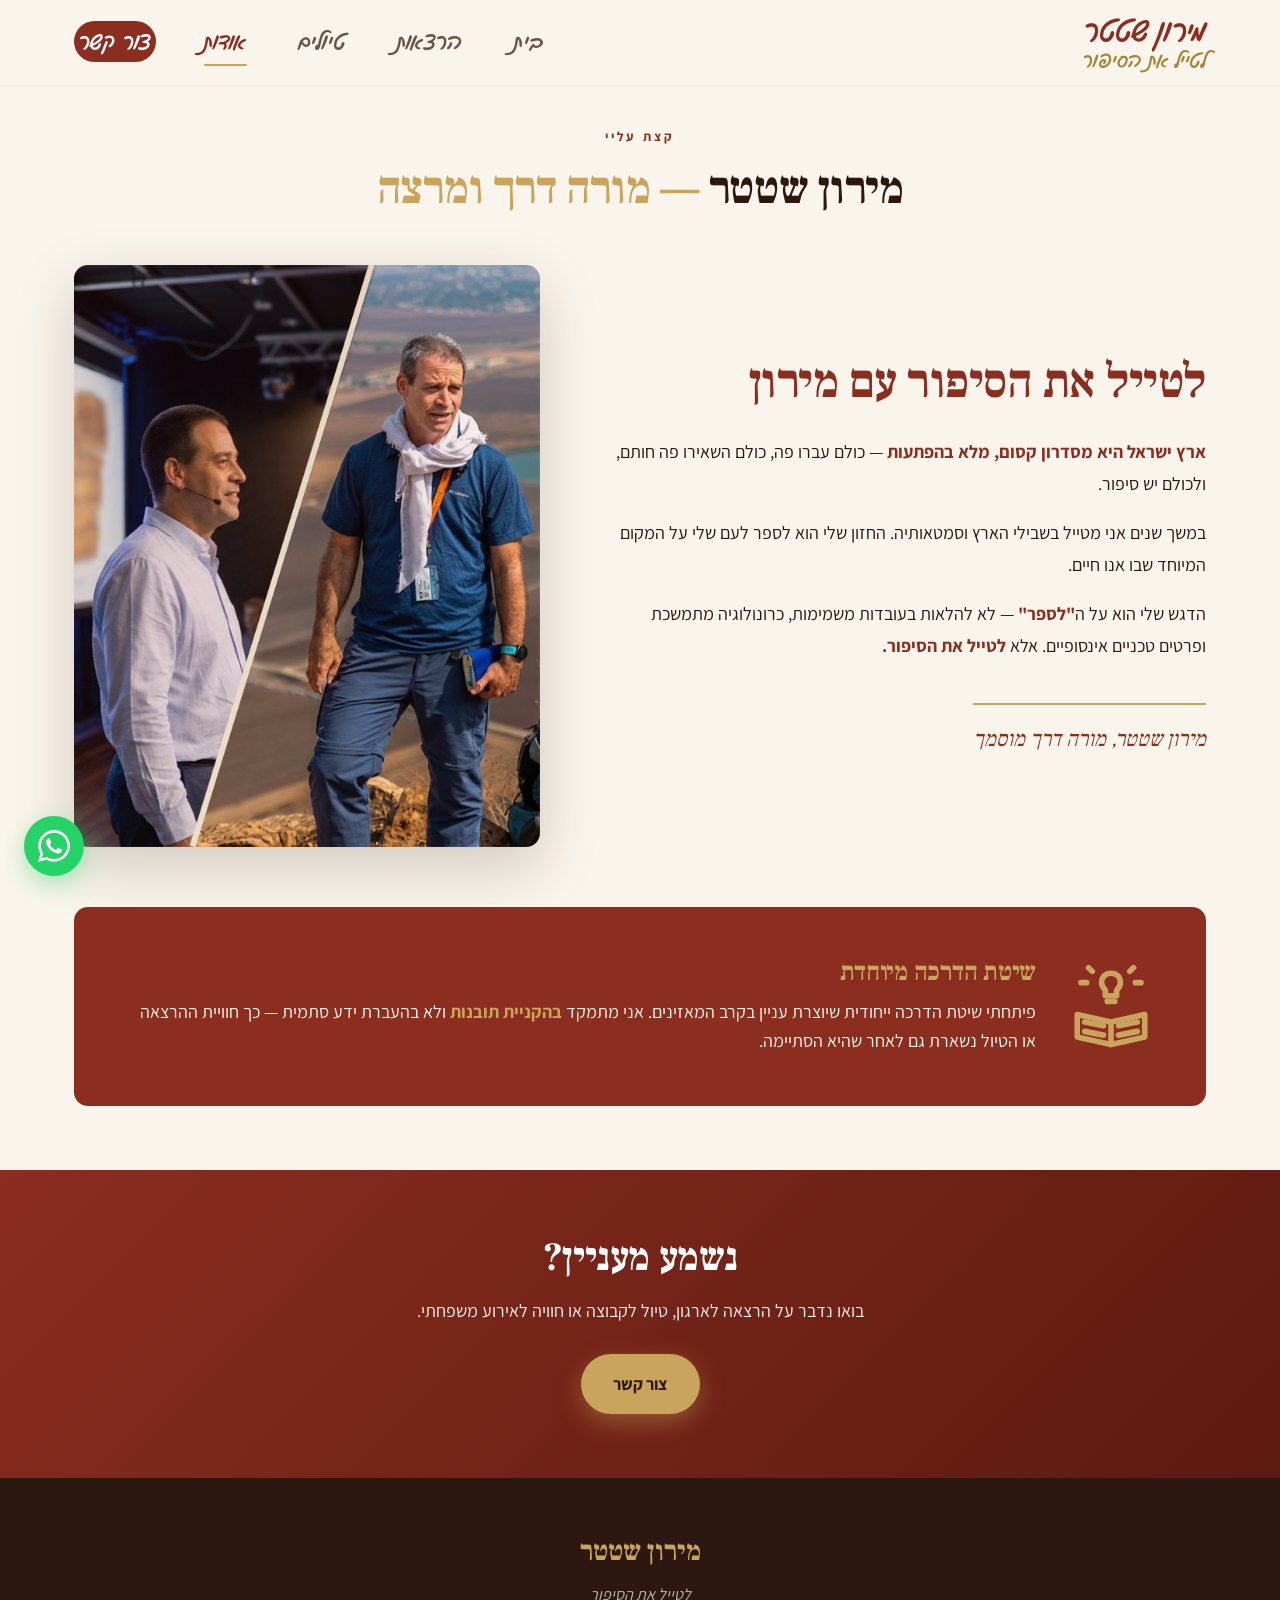
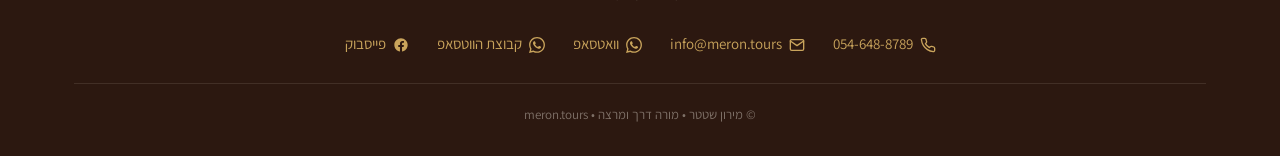
==== commit f3c40ce3: "Add Facebook page link to footer across all pages Co-Authored-By: Claude Sonnet 4.6 <noreply@anthrop" ====
--- a/about.html
+++ b/about.html
@@ -127,6 +127,7 @@
       <a href="mailto:info@meron.tours"><svg viewBox="0 0 24 24" fill="none" stroke="currentColor" stroke-width="2" stroke-linecap="round" stroke-linejoin="round"><path d="M4 4h16c1.1 0 2 .9 2 2v12c0 1.1-.9 2-2 2H4c-1.1 0-2-.9-2-2V6c0-1.1.9-2 2-2z"/><path d="M22 6l-10 7L2 6"/></svg>info@meron.tours</a>
       <a href="https://wa.me/972546488789" target="_blank" rel="noopener"><svg viewBox="0 0 24 24" fill="currentColor"><path d="M.057 24l1.687-6.163c-1.041-1.804-1.588-3.849-1.587-5.946.003-6.556 5.338-11.891 11.893-11.891 3.181.001 6.167 1.24 8.413 3.488 2.245 2.248 3.481 5.236 3.48 8.414-.003 6.557-5.338 11.892-11.893 11.892-1.99-.001-3.951-.5-5.688-1.448L.057 24zm6.597-3.807c1.676.995 3.276 1.591 5.392 1.592 5.448 0 9.886-4.434 9.889-9.885.002-5.462-4.415-9.89-9.881-9.892-5.452 0-9.887 4.434-9.889 9.884-.001 2.225.651 3.891 1.746 5.634l-.999 3.648 3.742-.981zm11.387-5.464c-.074-.124-.272-.198-.57-.347-.297-.149-1.758-.868-2.031-.967-.272-.099-.47-.149-.669.149-.198.297-.768.967-.941 1.165-.173.198-.347.223-.644.074-.297-.149-1.255-.462-2.39-1.475-.883-.788-1.48-1.761-1.653-2.059-.173-.297-.018-.458.13-.606.134-.133.297-.347.446-.521.151-.172.2-.296.3-.495.099-.198.05-.372-.025-.521-.075-.148-.669-1.611-.916-2.206-.242-.579-.487-.501-.669-.51l-.57-.01c-.198 0-.52.074-.792.372s-1.04 1.016-1.04 2.479 1.065 2.876 1.213 3.074c.149.198 2.095 3.2 5.076 4.487.709.306 1.263.489 1.694.626.712.226 1.36.194 1.872.118.571-.085 1.758-.719 2.006-1.413.248-.695.248-1.29.173-1.414z"/></svg>וואטסאפ</a>
       <a href="https://chat.whatsapp.com/Le1DZuD92veIudZApJD2sp" target="_blank" rel="noopener"><svg viewBox="0 0 24 24" fill="currentColor"><path d="M.057 24l1.687-6.163c-1.041-1.804-1.588-3.849-1.587-5.946.003-6.556 5.338-11.891 11.893-11.891 3.181.001 6.167 1.24 8.413 3.488 2.245 2.248 3.481 5.236 3.48 8.414-.003 6.557-5.338 11.892-11.893 11.892-1.99-.001-3.951-.5-5.688-1.448L.057 24zm6.597-3.807c1.676.995 3.276 1.591 5.392 1.592 5.448 0 9.886-4.434 9.889-9.885.002-5.462-4.415-9.89-9.881-9.892-5.452 0-9.887 4.434-9.889 9.884-.001 2.225.651 3.891 1.746 5.634l-.999 3.648 3.742-.981zm11.387-5.464c-.074-.124-.272-.198-.57-.347-.297-.149-1.758-.868-2.031-.967-.272-.099-.47-.149-.669.149-.198.297-.768.967-.941 1.165-.173.198-.347.223-.644.074-.297-.149-1.255-.462-2.39-1.475-.883-.788-1.48-1.761-1.653-2.059-.173-.297-.018-.458.13-.606.134-.133.297-.347.446-.521.151-.172.2-.296.3-.495.099-.198.05-.372-.025-.521-.075-.148-.669-1.611-.916-2.206-.242-.579-.487-.501-.669-.51l-.57-.01c-.198 0-.52.074-.792.372s-1.04 1.016-1.04 2.479 1.065 2.876 1.213 3.074c.149.198 2.095 3.2 5.076 4.487.709.306 1.263.489 1.694.626.712.226 1.36.194 1.872.118.571-.085 1.758-.719 2.006-1.413.248-.695.248-1.29.173-1.414z"/></svg>קבוצת הווטסאפ</a>
+      <a href="https://www.facebook.com/meron.tours" target="_blank" rel="noopener"><svg viewBox="0 0 24 24" fill="currentColor"><path d="M22 12c0-5.523-4.477-10-10-10S2 6.477 2 12c0 4.991 3.657 9.128 8.438 9.879v-6.988h-2.54V12h2.54V9.797c0-2.506 1.492-3.89 3.777-3.89 1.094 0 2.238.195 2.238.195v2.46h-1.26c-1.243 0-1.63.771-1.63 1.562V12h2.773l-.443 2.891h-2.33v6.988C18.343 21.128 22 16.991 22 12z"/></svg>פייסבוק</a>
     </div>
     <div class="footer-copy">
       © מירון שטטר • מורה דרך ומרצה • meron.tours
--- a/assets/site.css
+++ b/assets/site.css
@@ -126,6 +126,37 @@
 .nav-cta:hover { background: var(--wine-dark); transform: translateY(-1px); }
 .nav-cta::after { display: none !important; }
 .mobile-toggle { display: none; }
+
+/* ---------- Mobile Nav (off-canvas panel) ---------- */
+.mobile-nav {
+  position: fixed; inset: 0; z-index: 200;
+  background: var(--ink);
+  display: flex; flex-direction: column; align-items: center; justify-content: center;
+  gap: 30px;
+  transform: translateX(100%);
+  opacity: 0;
+  visibility: hidden;
+  transition: transform 0.35s ease, opacity 0.35s ease, visibility 0s linear 0.35s;
+}
+.mobile-nav.open {
+  transform: translateX(0);
+  opacity: 1;
+  visibility: visible;
+  transition: transform 0.35s ease, opacity 0.35s ease, visibility 0s;
+}
+.mobile-nav a {
+  font-family: 'Gveret Levin AlefAlefAlef', 'Frank Ruhl Libre', serif;
+  font-size: 28px;
+  color: var(--cream);
+}
+.mobile-nav a.active { color: var(--gold); }
+.mobile-nav .close-x {
+  position: absolute; top: 22px; left: 22px;
+  width: 42px; height: 42px;
+  display: flex; align-items: center; justify-content: center;
+  color: var(--cream);
+}
+.mobile-nav .close-x svg { width: 24px; height: 24px; }
 
 /* ---------- Hero ---------- */
 .hero {
@@ -923,6 +954,56 @@
   transition: transform 0.5s ease;
 }
 .gallery-grid-item:hover img { transform: scale(1.06); }
+.gallery-grid--4 { grid-template-columns: repeat(4, 1fr); }
+
+/* ---------- variable-width gallery (2 or 3 rows) ---------- */
+.gallery-2row, .gallery-3row {
+  display: grid;
+  grid-template-columns: repeat(12, 1fr);
+  gap: 5px;
+  background: var(--ink);
+}
+.gallery-2row { grid-template-rows: repeat(2, 230px); }
+.gallery-3row { grid-template-rows: repeat(3, 200px); }
+.gallery-2row-item, .gallery-3row-item { overflow: hidden; }
+.gallery-2row-item img, .gallery-3row-item img {
+  width: 100%; height: 100%; object-fit: cover; display: block;
+  transition: transform 0.5s ease;
+}
+.gallery-2row-item:hover img, .gallery-3row-item:hover img { transform: scale(1.05); }
+
+/* ---------- Testimonial Carousel ---------- */
+.testimonial-carousel { position: relative; }
+.carousel-track { display: grid; overflow: hidden; }
+.testimonial-slide { grid-area: 1 / 1; opacity: 0; transition: opacity 0.6s ease; pointer-events: none; }
+.testimonial-slide.active { opacity: 1; pointer-events: auto; }
+.testimonial-slide.slide-from-right { animation: tSlideRight 0.75s cubic-bezier(0.25, 0.1, 0.25, 1) forwards; }
+.testimonial-slide.slide-from-left  { animation: tSlideLeft  0.75s cubic-bezier(0.25, 0.1, 0.25, 1) forwards; }
+@keyframes tSlideRight { from { transform: translateX(90px);  opacity: 0; } to { transform: translateX(0); opacity: 1; } }
+@keyframes tSlideLeft  { from { transform: translateX(-90px); opacity: 0; } to { transform: translateX(0); opacity: 1; } }
+.carousel-footer {
+  display: flex; align-items: center; justify-content: center;
+  gap: 16px; margin-top: 24px;
+}
+.carousel-btn {
+  background: rgba(250,245,236,0.07);
+  border: 1px solid rgba(201,164,92,0.3);
+  color: var(--gold);
+  width: 42px; height: 42px; border-radius: 50%;
+  cursor: pointer; font-size: 22px; line-height: 1;
+  display: flex; align-items: center; justify-content: center;
+  transition: background 0.2s;
+  flex-shrink: 0;
+}
+.carousel-btn:hover { background: rgba(201,164,92,0.18); }
+.carousel-dots { display: flex; gap: 8px; align-items: center; }
+.carousel-dot {
+  width: 9px; height: 9px; border-radius: 50%;
+  background: rgba(201,164,92,0.25);
+  cursor: pointer; border: none; padding: 0;
+  transition: background 0.3s, transform 0.3s;
+}
+.carousel-dot.active { background: var(--gold); transform: scale(1.3); }
 
 /* ---------- Contact ---------- */
 .contact {
@@ -1081,6 +1162,12 @@
   .cat-intro-grid { grid-template-columns: 1fr; gap: 30px; }
   .options-grid { grid-template-columns: 1fr; }
   .gallery-grid { grid-template-columns: repeat(2, 1fr); }
+  .gallery-2row, .gallery-3row {
+    grid-template-columns: repeat(2, 1fr);
+    grid-template-rows: none;
+    grid-auto-rows: 160px;
+  }
+  .gallery-2row-item, .gallery-3row-item { grid-column: span 1 !important; grid-row: span 1 !important; }
   .footer-contact-row { flex-wrap: wrap; gap: 10px; justify-content: center; }
   .cat-approach { padding: 28px 22px; }
 }
